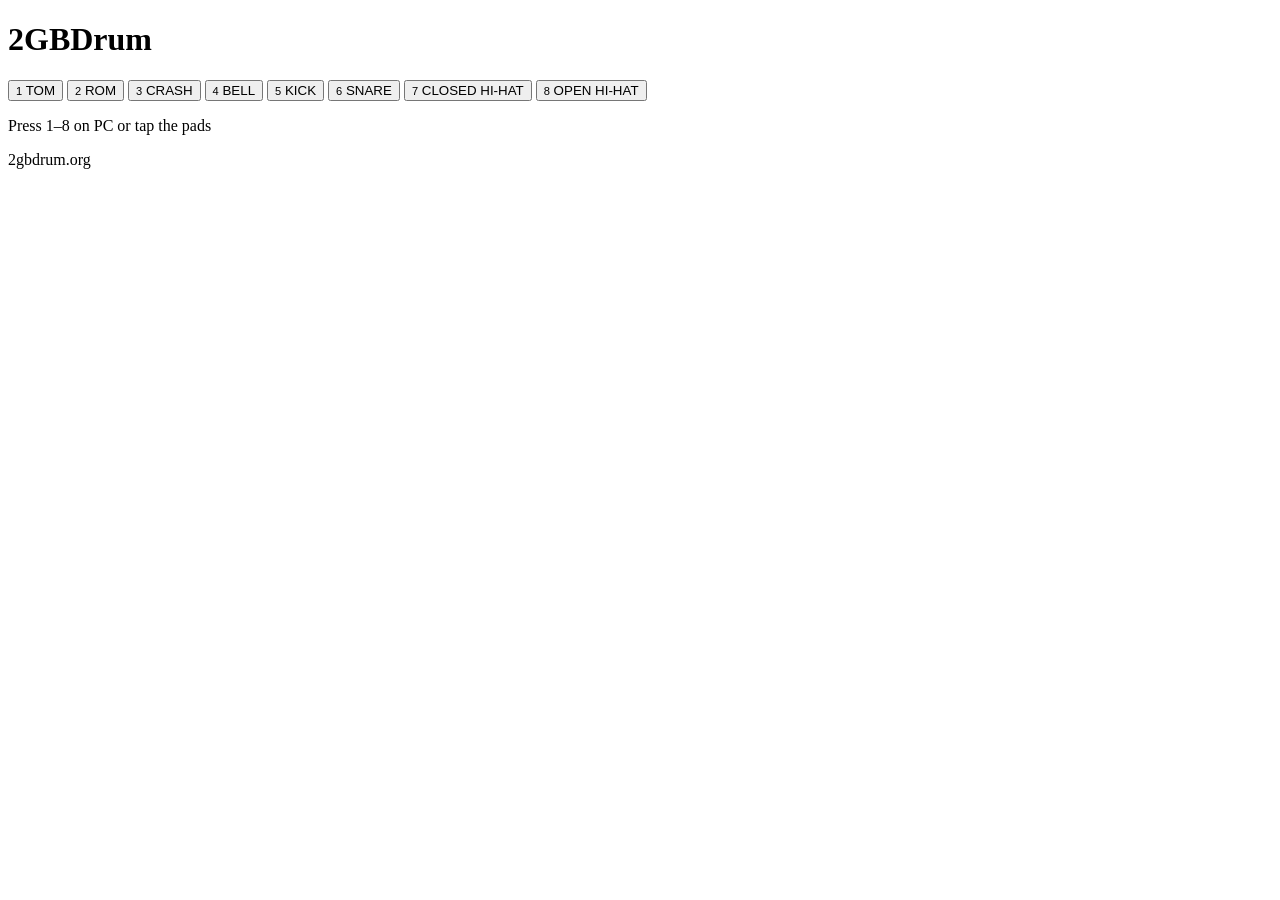
==== index.html @ c847aa3e "Add initial HTML structure for 2GBDrum" ====
<!DOCTYPE html>
<html lang="en">
<head>
  <meta charset="UTF-8">

  <meta
    name="viewport"
    content="width=device-width, initial-scale=1.0"
  >

  <title>2GBDrum</title>

  <link rel="stylesheet" href="style.css">
</head>

<body>

  <main class="drum-machine">

    <h1>2GBDrum</h1>

    <div class="pads">

      <button class="pad" data-sound="tom" data-key="1">
        <small>1</small>
        TOM
      </button>

      <button class="pad" data-sound="rom" data-key="2">
        <small>2</small>
        ROM
      </button>

      <button class="pad" data-sound="crash" data-key="3">
        <small>3</small>
        CRASH
      </button>

      <button class="pad" data-sound="bell" data-key="4">
        <small>4</small>
        BELL
      </button>

      <button class="pad" data-sound="kick" data-key="5">
        <small>5</small>
        KICK
      </button>

      <button class="pad" data-sound="snare" data-key="6">
        <small>6</small>
        SNARE
      </button>

      <button class="pad" data-sound="closed-hihat" data-key="7">
        <small>7</small>
        CLOSED HI-HAT
      </button>

      <button class="pad" data-sound="open-hihat" data-key="8">
        <small>8</small>
        OPEN HI-HAT
      </button>

    </div>

    <p class="hint">Press 1–8 on PC or tap the pads</p>

    <footer>2gbdrum.org</footer>

  </main>

  <script src="app.js"></script>

</body>
</html>
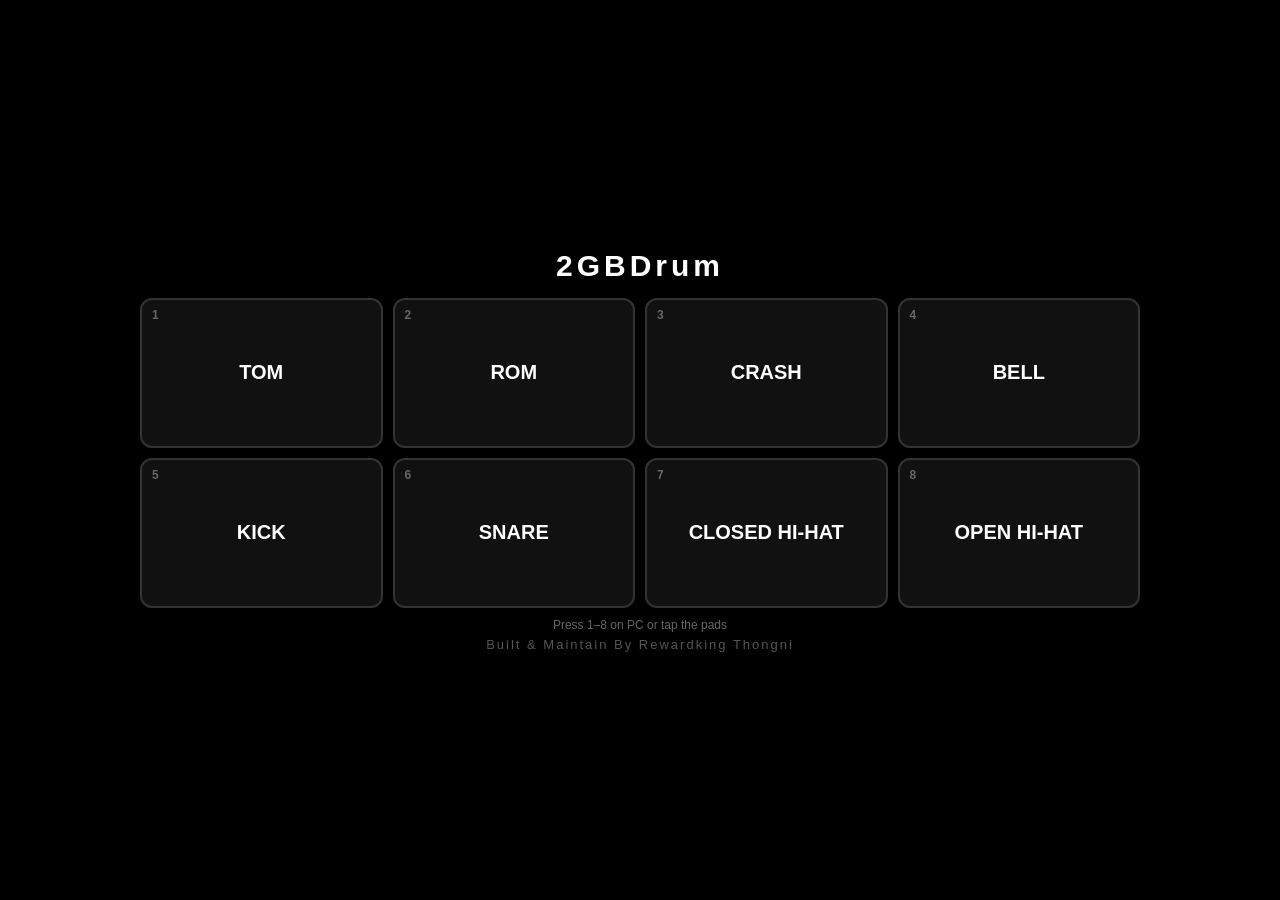
==== commit 5e192578: "Update index.html" ====
--- a/index.html
+++ b/index.html
@@ -65,7 +65,7 @@
 
     <p class="hint">Press 1–8 on PC or tap the pads</p>
 
-    <footer>2gbdrum.org</footer>
+    <footer>Built & Maintain By Rewardking Thongni</footer>
 
   </main>
 
--- a/style.css
+++ b/style.css
@@ -0,0 +1,161 @@
+* {
+  box-sizing: border-box;
+  -webkit-tap-highlight-color: transparent;
+}
+
+body {
+  margin: 0;
+  min-height: 100vh;
+
+  background: #000;
+  color: white;
+
+  font-family: Arial, sans-serif;
+
+  display: flex;
+  align-items: center;
+  justify-content: center;
+
+  overflow: hidden;
+}
+
+.drum-machine {
+  width: 95%;
+  max-width: 1000px;
+
+  text-align: center;
+}
+
+h1 {
+  margin: 0 0 15px;
+
+  font-size: 30px;
+  letter-spacing: 4px;
+}
+
+.pads {
+  display: grid;
+
+  grid-template-columns: repeat(4, 1fr);
+
+  gap: 10px;
+}
+
+.pad {
+  position: relative;
+
+  min-height: 150px;
+
+  background: #111;
+  color: white;
+
+  border: 2px solid #333;
+  border-radius: 12px;
+
+  font-size: 20px;
+  font-weight: bold;
+
+  cursor: pointer;
+
+  user-select: none;
+  touch-action: manipulation;
+
+  transition: 0.08s;
+}
+
+.pad small {
+  position: absolute;
+
+  top: 8px;
+  left: 10px;
+
+  color: #666;
+
+  font-size: 12px;
+}
+
+.pad:active,
+.pad.active {
+  background: #292929;
+
+  border-color: white;
+
+  transform: scale(0.96);
+}
+
+.hint {
+  color: #666;
+
+  font-size: 12px;
+
+  margin: 10px 0 5px;
+}
+
+footer {
+  color: #555;
+
+  font-size: 13px;
+
+  letter-spacing: 2px;
+}
+
+
+/* Landscape phones */
+@media (orientation: landscape) and (max-height: 600px) {
+
+  .drum-machine {
+    width: 94%;
+  }
+
+  h1 {
+    font-size: 22px;
+
+    margin-bottom: 7px;
+  }
+
+  .pads {
+    gap: 7px;
+  }
+
+  .pad {
+    min-height: 25vh;
+
+    font-size: 16px;
+  }
+
+  .hint {
+    margin: 5px;
+  }
+
+  footer {
+    margin-top: 3px;
+  }
+}
+
+
+/* Tell phone users to rotate */
+@media (orientation: portrait) {
+
+  .drum-machine {
+    display: none;
+  }
+
+  body::after {
+    content: "Rotate your phone to landscape";
+
+    position: fixed;
+
+    inset: 0;
+
+    display: flex;
+
+    align-items: center;
+    justify-content: center;
+
+    background: black;
+
+    color: white;
+
+    font-size: 20px;
+  }
+}
